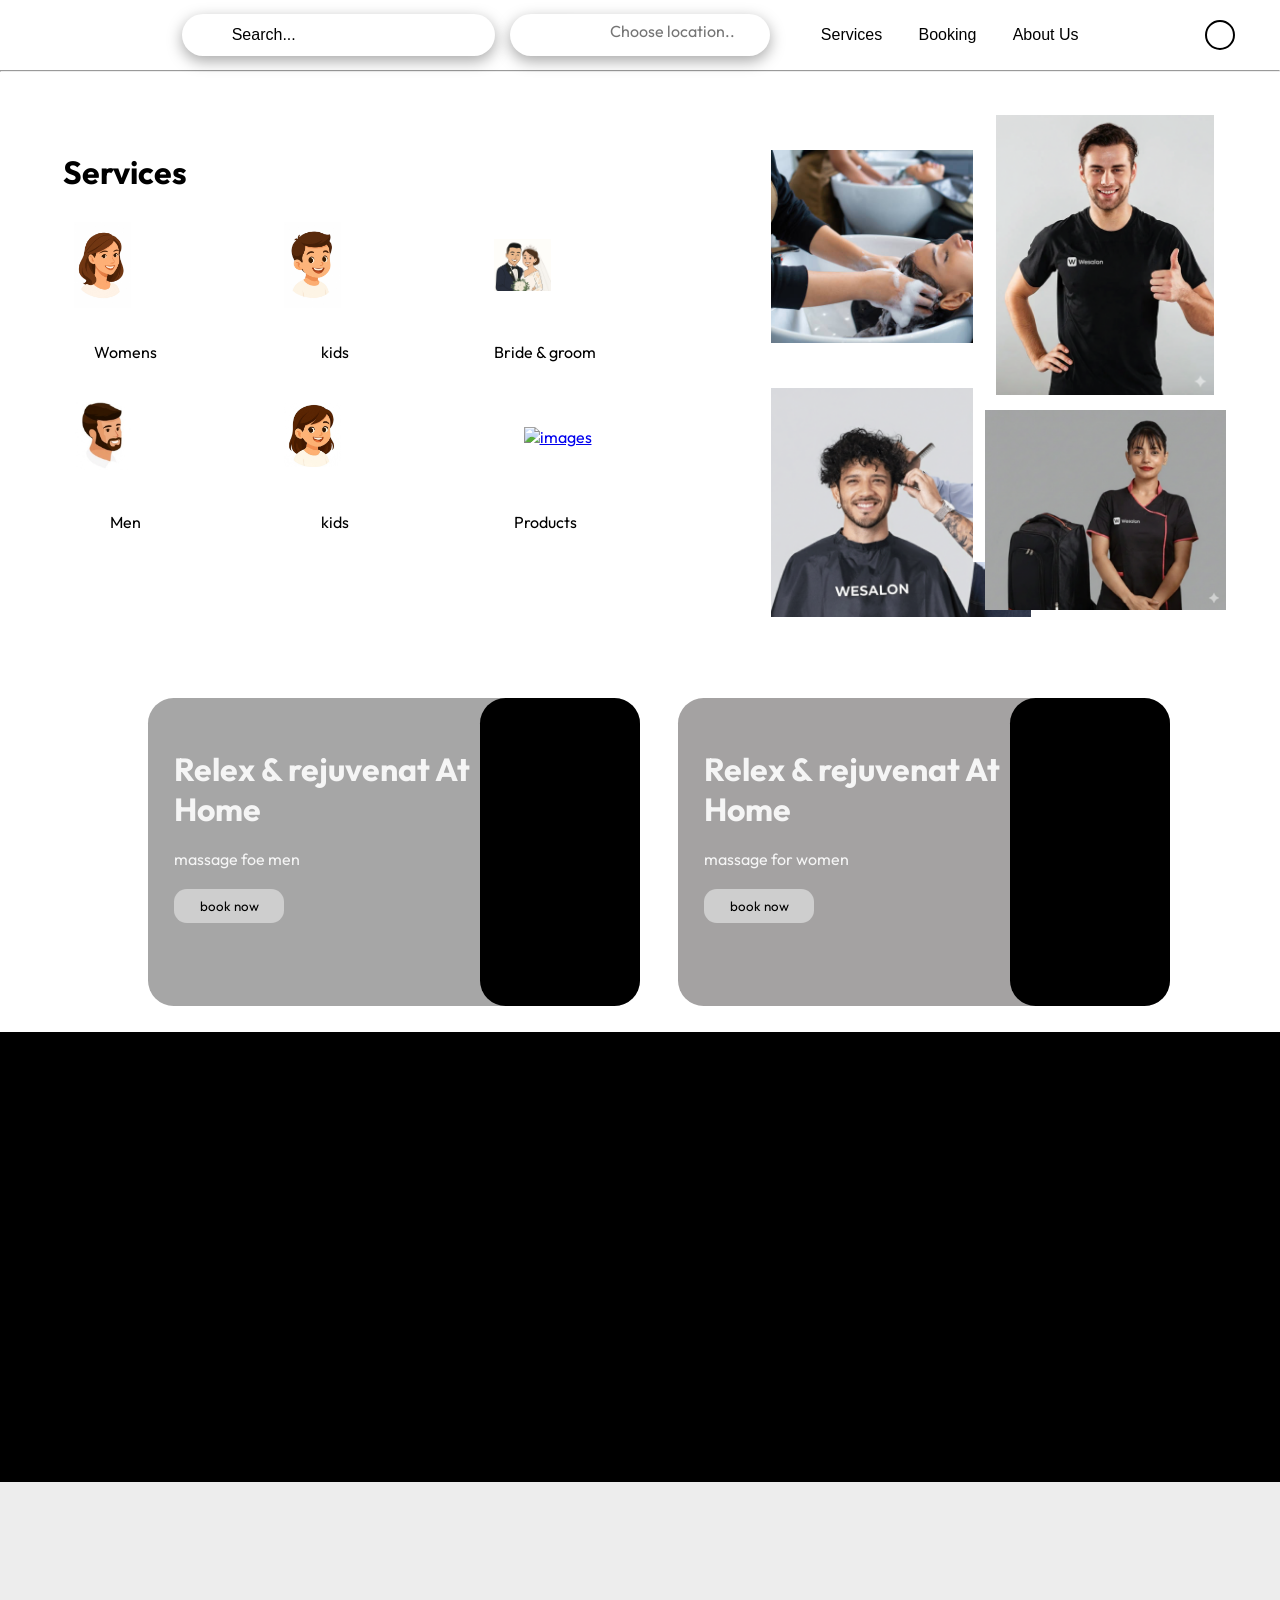
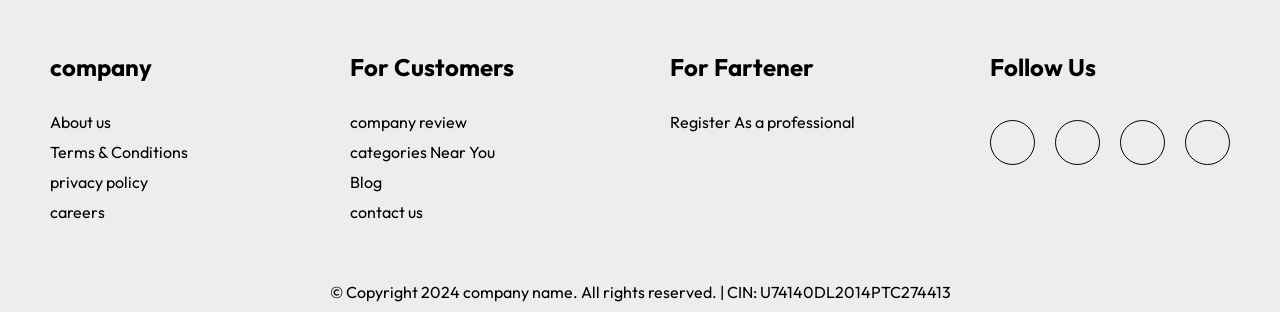
==== index.html @ 605c1a3d "Fix HTML syntax for service images" ====
<!DOCTYPE html>
<html lang="en">
  <head>
    <meta charset="UTF-8" />
    <meta name="viewport" content="width=device-width, initial-scale=1.0" />
    <title>Salons | for you...</title>
    <link rel="stylesheet" href="style.css" />
    <!-- Remix icon CDN -->
    <link
      href="https://cdn.jsdelivr.net/npm/remixicon@4.5.0/fonts/remixicon.css"
      rel="stylesheet"
    />
    <link rel="stylesheet" href="https://cdn.jsdelivr.net/npm/swiper@12/swiper-bundle.min.css" />

  
    <script src="main.js" defer></script>
    <!-- Importing JavaScript file -->


    <link rel="preconnect" href="https://fonts.googleapis.com">
<link rel="preconnect" href="https://fonts.gstatic.com" crossorigin>
<link href="https://fonts.googleapis.com/css2?family=Kanit:ital,wght@0,100;0,200;0,300;0,400;0,500;0,600;0,700;0,800;0,900;1,100;1,200;1,300;1,400;1,500;1,600;1,700;1,800;1,900&family=Outfit:wght@100..900&family=Poppins:ital,wght@0,100;0,200;0,300;0,400;0,500;0,600;0,700;0,800;0,900;1,100;1,200;1,300;1,400;1,500;1,600;1,700;1,800;1,900&family=Ubuntu:ital,wght@0,300;0,400;0,500;0,700;1,300;1,400;1,500;1,700&display=swap" rel="stylesheet">
  </head>
  <body>
    <div class="header">
      <div class="nav-bar">
        <div class="logo-div">
          <!-- <img src="/mainlogo2-removebg-preview.png" alt=""> -->
        </div>
        <div class="search-bar">
          <input type="text" placeholder="Search..." />
          <i class="ri-search-2-line"></i>
        </div>
        <div class="location">
          <i class="ri-map-pin-line"></i>
          <a href="/location.html"><input type="text" placeholder="Choose location.." /></a>
        </div>
        <div class="manu-bar">
          <a id="menu" href="service.html">Services</a>
          <a id="menu" href="booking.html">Booking</a>
          <a id="menu" # href="#">About Us</a>
        </div>
        <div class="cart-login">
          <a id="cart" href="#"><i class="ri-shopping-cart-2-line"></i></a>
          <div class="div-login">
            <a href="salon.html"><i class="ri-user-line" onclick="toggleDiv()"></i></a>
          </div>
  
          <div class="hidden-div" id="secondDiv" style="display: none;">
            <a id="hidden-menu" href="./login of salon/salon.html" target="_self"><div class="hidden-menu-div">
                  <h4>login</h4>
            </div></a>
            <div class="hidden-menu-div">
              <a id="hidden-menu" href="">Sign Up</a>
            </div>
          </div>
        </div>
      </div>
<hr>
<br>
<br>
      <div class="services-video-container">
        <div class="services-div">
          <h1>Services</h1>
          <div class="service-type">
            <a href="productPage.html"><img src="logo2.jpeg" alt="images"  /></a>
          </div>
          <label for="">Womens</label>

          <div class="service-type">
            <a href="salon_men.html"><img src="logomen.jpeg" alt="images"  /></a>
          </div>
          <label for="">Men</label>

          <div class="service-type">
            <a href="kids.section.html"><img src="/logo3.jpeg" alt="images" /></a>
          </div>
          <label for="">kids</label>

          <div class="service-type">
            <a href="kids.section2.html"><img src="/kids.jpeg" alt="images"  /></a>
          </div>
          <label for="">kids</label>

          <div class="service-type">
            <a href="#"><img src="/groom.jpeg" alt="images" /></a>
          </div>
          <label for="">Bride & groom</label>

          <div class="service-type">
            <a href="#"><img src="https://png.pngtree.com/png-clipart/20230430/original/pngtree-skin-care-beauty-beauty-set-png-image_9125811.png" alt="images"  /></a>
          </div>
          <label for="">Products</label>
        </div>

        <div class="video-div">
              <div class="maincontener">
                <div class="container1">
                   <img src="/barber4.jpg" alt="">
                </div>
                <div class="container2">
                  <img src="/Gemini_Generated_Image_om7rg1om7rg1om7r.png" alt="">
                </div>
               
              </div>

              <div class="maincontener2">
                 <div class="container3">
                  <img src="/Gemini_Generated_Image_t4ethut4ethut4et.png" alt="">
                </div>
                <div class="container4">
                  <img src="/Gemini_Generated_Image_2zpx1w2zpx1w2zpx.png" alt="">
                </div>
              </div>

           <!-- <div class="swiper mySwiper">
    <div class="swiper-wrapper">
      <div class="swiper-slide"><img src="Wesalon logo design on sky blue.png" alt=""></div>
      <div class="swiper-slide"><img src="Wesalon logo on warm backdrop.png" alt=""></div>
      <div class="swiper-slide"><img src="/New1.jpg" alt=""></div>
      <div class="swiper-slide"><img src="/new2.jpg" alt=""></div>
      <div class="swiper-slide"><img src="/new3.jpg" alt=""></div>
      <div class="swiper-slide"><img src="/new5.jpg" alt=""></div>
      
    </div>
  </div>

  <!-- Swiper JS -->
  <!-- <script src="https://cdn.jsdelivr.net/npm/swiper@12/swiper-bundle.min.js"></script> -->

  <!-- Initialize Swiper -->
  <!-- <script>
   var swiper = new Swiper(".mySwiper", {
  effect: "cards",
  grabCursor: true,

  autoplay: {
    delay: 1000, // time between slides (3000ms = 3 seconds)
    disableOnInteraction: false, // continue autoplay after user interaction
  },
});

  </script> -->
        </div>

      

      
    </div>
   <br><br>
   <br>

   <div class="secondbox">
<div class="box1">
<div class="s1">
<h1>Relex & rejuvenat At Home</h1>
<br>
<p>massage foe men</p>
<br>
<a href="booking.html"><button>book now</button></a>
</div>
<div class="s2">
<img src="https://img.freepik.com/free-photo/high-angle-man-getting-massage_23-2150649770.jpg?semt=ais_user_personalization&w=740&q=80" alt="">
</div>
</div>

 <div class="box2"> 
  <div class="s1">
<h1>Relex & rejuvenat At Home</h1>
<br>
<p>massage for women</p>
<br>
<a href="booking.html"><button>book now</button></a>
</div>
<div class="s2">
<img src="https://images.pexels.com/photos/19641809/pexels-photo-19641809.jpeg?cs=srgb&dl=pexels-jonathanborba-19641809.jpg&fm=jpg" alt="">
</div>
</div> 
   </div>

   <div class="secondbox1">
<!-- <div class="box11">
<video autoplay loop muted plays-inline id="video">
                <source src="/Scene (1).mp4" type="video/mp4">
                </source>
            </video>
</div> -->

<div class="box12">
  <a href="video.booking.html"><video autoplay loop muted plays-inline id="video">
                <source src="/Notification-remix.mp4" type="video/mp4">
                </source>
            </video></a>
</div>

<!-- <div class="box13">
  <video autoplay loop muted plays-inline id="video">
                <source src="/Scene (3).mp4" type="video/mp4">
                </source>
            </video>
</div> -->
   </div>

<div class="main-produt">
  <div class="produt1">
  
    </thead>
  </div> 
</div> 

   


   

    

    <div class="footer-section">
      <div class="footer-section1">
        <div class="upper">
          <h1></h1>
        </div>
        <div class="lower">
          <h3 id="footer-heading">company</h3>
          <ul type="none">
            <li>About us</li>
            <li>Terms &amp; Conditions</li>
            <li>privacy policy</li>
            <li>careers</li>
          </ul> 
        </div>
      </div>
      <div class="footer-section1">
        <div class="upper1"></div>
        <div class="lower1">
          <h3 id="footer-heading">For Customers</h3>
          <ul type="none">
            <li>company review</li>
            <li>categories Near You</li>
            <li>Blog</li>
            <li>contact us</li>
          </ul> 
        </div>
      </div>
      <div class="footer-section1">
        <div class="upper1"></div>
        <div class="lower1">
          <h3 id="footer-heading">For Fartener</h3>
          <ul type="none">
            <li>Register As a professional</li>
            
          </ul> 
        </div>
      </div>
      <div class="footer-section1">
        <div class="upper1"></div>
        <div class="lower1">
          <h3 id="footer-heading">Follow Us</h3>
          <div class="social-media-icons">
            <div class="social-icon">
              <i class="ri-facebook-circle-line"></i>
            </div>
            <div class="social-icon">
              <i class="ri-instagram-line"></i>
            </div>
            <div class="social-icon">
              <i class="ri-linkedin-box-line"></i>
            </div>
            <div class="social-icon">
              <i class="ri-twitter-line"></i>
            </div>
          </div>
        </div>
      </div>
    </div>

    <div class="copyright">
     
      <p> © Copyright 2024 company name. All rights reserved. | CIN: U74140DL2014PTC274413</p>
    </div>
<script src="https://cdn.jsdelivr.net/npm/swiper@12/swiper-bundle.min.js"></script>

  </body>
</html>
---- style.css ----
*{
    margin: 0;
    padding: 0;
    box-sizing: border-box;
    --grey:rgb(255, 255, 255);
    --black:black;
    --white: white;
    --blue:#3498db;
    font-family: "Outfit", sans-serif;
}

html,body{
    height:100%;
    width: 100%;
    background-color:var(--grey);
    scroll-behavior: smooth;
    position: relative;
}
.header{
    height: fit-content;
    width: 100%;
}

.nav-bar{
    height: 70px;
    width: 100%;
    display: flex;
}

.logo-div{
    height: 100%;
    width: 200px;
    float: left;
    display: flex;
    align-items: center;
    justify-content: center;
    overflow: hidden;
    margin-top: 0.2vw;
}

.logo-div img{
    height: 50px;
    width: 140px;
}

.search-bar{
    height: 100%;
    width: 400px;
    display: flex;
    align-items: center;
    justify-content: flex-end;
    position: relative;
}

.search-bar input{
    height: 60%;
    width: 95%;
    border-radius: 50px;
    padding-left: 50px;
    font-size: 16px;
    font-family: 'Segoe UI', Tahoma, Geneva, Verdana, sans-serif;
    color: var(--black);
    box-shadow: rgba(0, 0, 0, 0.35) 0px 5px 15px;
    border: none;
    outline: none;
}

.search-bar input::placeholder{
    font-family: 'Segoe UI', Tahoma, Geneva, Verdana, sans-serif;
    font-size: 16px;
    color: var(--black);
}

.search-bar input:focus{
    outline: 2px solid var(--blue);
}

.ri-search-2-line{
    position: absolute;
    left: 10%;
}

.location{
    height: 100%;
    width: 350px;
    float: right;
    display: flex;
    align-items: center;
    justify-content: center;
    position: relative;
}

.ri-map-pin-line{
    font-size: 20px;
    position: absolute;
    left: 10%;
}

.location input{
    height: 60%;
    width: 90%;
    border-radius: 50px;
    padding-left: 50px;
    padding-top: 0.7vw;
    font-size: 16px;
    border: none;
    outline: none;
    box-shadow: rgba(255, 255, 255, 0.35) 0px 5px 15px;
}

.location a{
    height: 60%;
    width: 90%;
    border-radius: 50px;
    padding-left: 50px;
    font-size: 16px;
    border: none;
    outline: none;
    box-shadow: rgba(0, 0, 0, 0.35) 0px 5px 15px;
}

.location input:focus{
    outline: 2px solid var(--blue);
}

.manu-bar{
    height: 100%;
    width: 400px;
    display: flex;
    align-items: center;
    justify-content: space-evenly;
}

#menu{
    text-decoration: none;
    color: var(--black);
    font-family: 'Segoe UI', Tahoma, Geneva, Verdana, sans-serif;
    font-size: 16px;
    transition: transform 0.3s ease;
    position: relative;
    display: inline-block;
}

#menu::before {
    content: '';
    position: absolute;
    left: 0;
    bottom: 0;
    height: 2px;
    width: 100%;
    background-color:var(--blue);
    transform: scale(0);
    transition: transform 0.3s ease;
}

#menu:hover::before {
    transform: scale(1);
}

.cart-login{
    height: 100%;
    width: 200px;
    display: flex;
    align-items: center;
    justify-content: space-evenly;
    cursor: pointer;
}

#cart{
    text-decoration: none;
    color: var(--black);
    font-family: 'Segoe UI', Tahoma, Geneva, Verdana, sans-serif;
    font-size: 26px;
    transition: transform 0.3s ease;
}

#cart:hover{
    transform: rotate(3deg);
}

.div-login{
    height: 30px;
    width: 30px;
    border-radius: 50%;
    border: 2px solid black;
    display: flex;
    align-items: center;
    justify-content: center;
    font-size: 24px;
}

#user{
    text-decoration: none;
}

.div-login:hover {
    transform: scale(1.05);
}

.div-login:active {
    transform: scale(0.95);
}

.hidden-div{
    display: none; 
    width: 200px;
    height: 150px;
    border: 2px solid var(--black);
    color: white;
    display: flex;
    align-items: center;
    justify-content: center;
    font-size: 20px;
    margin-top: 40px;
    border-radius: 5px;
    position: absolute;
    top: 4%;
    right: 1%;
    box-shadow: rgba(0, 0, 0, 0.19) 0px 10px 20px, rgba(0, 0, 0, 0.23) 0px 6px 6px;
    display: flex;
    flex-direction: column;
    justify-content: center;
    justify-content: space-evenly;
    border-radius: 10px;
    z-index: 2;
    background-color: var(--grey);
}

#hidden-menu{
    text-decoration: none;
    color: var(--black);
    font-family: 'Segoe UI', Tahoma, Geneva, Verdana, sans-serif;
    font-size: 16px;
    transition: transform 0.3s ease;
    color: #FFF;
    
}

 a .hidden-menu-div{
    height: 40px;
    width: 90%;
    background-color: var(--black);
    border-radius: 10px;
    display: flex;
    align-items: center;
    justify-content: center;
    transition: 0.5s ease;
}

.hidden-menu-div:hover{
    background-color: var(--blue);
}

.services-video-container{
    height: 500px;
    width: 100%;
    display: flex;
}

.services-div{
    height: 420px;
    width: 50%;
    display: flex;
    flex-direction: column;
    flex-wrap: wrap;
    gap: 20px;
    align-items: center;
    justify-content: flex-end;
    padding-left: 30px;
}

.service-type{
    height: 110px;
    width: 25%;
    background-color:#ffffff;
    border-radius: 12px 12px 12px 12px;
    display: flex;
    align-items: center;
    justify-content: center;
    overflow: hidden;
    padding-left: 10px;
}

.service-type img{
    height: 50%;
    width: 40%;
    /* aspect-ratio: 3/2; */
    object-fit: contain;
    margin-left: 15px;
    transition: transform 0.3s ease;
}

.service-type img:hover{
    transform: scale(1.05);
}
.service-type label{
    padding-left: 5vw;
}

.video-div{
    height: 90%;
    width: 50%;
display: flex;
      justify-content: center;
      align-items: center;
    
}

.video-div video {
    height: 90%;
    width: 90%;
}

.swiper {
      width: 260px;
      height: 360px;
      
    }

    .swiper-slide {
      display: flex;
      align-items: center;
      justify-content: center;
      border-radius: 18px;
      font-size: 22px;
      font-weight: bold;
      color: #fff;
    }

    .swiper-slide img{
        height: 360px;
        width: 260px;
    }
    .swiper-slide:nth-child(1n) {
      background-color: rgb(206, 17, 17);
      
    }

    .swiper-slide:nth-child(2n) {
      background-color: rgb(13, 22, 29);
    }

    .swiper-slide:nth-child(3n) {
      background-color: rgb(10, 184, 111);
    }

    .swiper-slide:nth-child(4n) {
      background-color: rgb(211, 122, 7);
    }

    .swiper-slide:nth-child(5n) {
      background-color: rgb(118, 163, 12);
    }

    .swiper-slide:nth-child(6n) {
      background-color: rgb(180, 10, 47);
    }

    .swiper-slide:nth-child(7n) {
      background-color: rgb(35, 99, 19);
    }

    .swiper-slide:nth-child(8n) {
      background-color: rgb(0, 68, 255);
    }

    .swiper-slide:nth-child(9n) {
      background-color: rgb(218, 12, 218);
    }

    .swiper-slide:nth-child(10n) {
      background-color: rgb(54, 94, 77);
    }
    
    .swiper-slide:nth-child(1n) video {
      height: 100%;
    width: 100%;
    }



.secondbox{
    height: 40vh;
    width: 100%; 
    background-color: rgb(255, 255, 255);
    display: flex;
    justify-content: center;
    align-items: center;
    padding: 2vw;

}


.box1{
    height: 100%;
    width: 40%;
    background-color: rgb(166, 166, 166);
    margin: 3vw;
    display: flex;
    border-radius: 2vw;
}


.box2{
    height: 100%;
    width: 40%;
    background-color:rgb(164, 162, 162);
    display: flex;
    border-radius: 2vw;
}



.s1{
height: 100%;
width: 74%;
color: whitesmoke;
padding-top: 4vw;
padding-left: 2vw;

}


.s2{
height: 100%;
width: 36%;
background-color: rgb(0, 0, 0);
border-radius: 2vw;
}

.s2 img{
    height: 324px;
    width: 30-0px;
   border-radius: 0vw 2vw 2vw 0;
}

.s1 button{
    padding: 0.7vw 2vw;
    background-color: #cecece;
    border-radius: 1vw;
    border: none;
}









.secondbox1{
    height: 50vh;
    width: 100%; 
    background-color: rgb(0, 0, 0);
    display: flex;
    justify-content: center;
    align-items: center;
    padding: 0.7vw;

}



.box11{
    height: 100%;
    width: 50%;
    background-color: rgb(0, 0, 0);
    margin: 1vw;
    border-radius: 2vw;
}

.box11 video{
    height: 100%;
    width: 100%;
    border-radius: 2vw;
}



.box12{
    height: 100%;
    width: 50%;
    background-color:rgb(0, 0, 0);
}

.box12 video{
    height: 100%;
    width: 100%;
}

.box13{
    height: 100%;
    width: 50%;
    background-color:rgb(0, 0, 0);
 margin-left: 1.5vw;
}

.box13 video{
    height: 100%;
    width: 100%;
}



.maincontener
{
    height: 100%;
    width: 30%;
/* background-color: aqua; */
margin: 1vw;
}

.maincontener2
{
    height: 100%;
    width: 30%;
    background-color: rgb(255, 255, 255);
}

.container1{
    height: 50%;
    width: 100%;
    /* background-color: #7e7777; */
    margin: 0.2vw;
    margin-bottom: 1vw;
}

.container1 img{
     height: 290px;
    width: 290px;
    object-fit: contain;
    padding-bottom: 2vw;
}

.container2{
    height: 58%;
    width: 100%;
    /* background-color: #8a8282; */
     margin: 0.2vw;
}

.container2 img{
     height: 300px;
    width: 260px;
    object-fit: contain;
}

.container3{
    height: 60%;
    width: 100%;
    /* background-color: #722828; */
     margin: 0.2vw;
     margin-bottom: 2vw;
}
.container4{
    height: 40%;
    width: 100%;
    /* background-color: #413b3b; */
     margin: 0.2vw;
}

.container4 img{
    height: 200px;
    width: 260px;
    object-fit: contain;
}
.container3 img{
    height: 280px;
    width: 260px;
    object-fit: contain;
}







.heading-massage-services{
    height: 60px;
    width: 100%;
    margin-top: 40px;
    padding-left: 50px;
}



.footer-section{
    height: 400px;
    width: 100%;
    background-color: rgba(235, 235, 235, 0.877);
    display: flex;
}

.footer-section1{
    height: 100%;
    width: 25%;
}

.upper{
    height: 170px;
    width: 100%;
}

.lower{
    height:calc(100% - 170px);
    width: 100%;
    padding-left: 50px;
}

.upper1{
    height: 170px;
    width: 100%;
}

.lower1{
    height: calc(100% - 170px);
    width: 100%;
    padding-left: 30px;
}

#footer-heading{
    font-size: 24px;
    margin-bottom: 30px;
}

li{
    margin-bottom: 10px;
}

.social-media-icons{
height: 60px;
width: 100%;
display: flex;
justify-content: flex-start;
align-items: center;
gap: 20px;
}

.social-icon{
    height: 45px;
    width: 45px;
    border-radius: 50%;
    border: 1px solid var(--black);
    display: flex;
    align-items: center;
    justify-content: center;
    font-size: 20px;
}

.social-icon:hover{
    background-color: var(--black);
    color: white;
}

.copyright{
    height: 30px;
    width: 100%;
    background-color: rgba(235, 235, 235, 0.877);
    text-align: center;
}

.mainbox{
    height: 100%;
    width: 100%;
    /* background-color: aquamarine; */
    display: flex;
    border-radius: 20px;
    flex-wrap: wrap;
    padding-left: 50px;
}
.card{
   height: 320px;
   width: 260px;
   display: flex;
   align-items: center;
   justify-content: center;
   flex-direction: column; 
   margin: 20px;
   border-radius: 10px;
   border: 0.1px solid rgb(79, 73, 73);
}
.upperpart{
    height: 65%;
    width: 100%;
    border-radius: 10px 10px 0px 0px;
    overflow: hidden;
}

.upperpart img{
    height: 100%;
    width: 100%;
    object-fit: cover;
    border-radius: 10px 10px 0px 0px;
    transition: transform 0.3s ease;
}

.upperpart img:hover{
    transform: scale(1.05);
}

.lowerpart{
    height: 35%;
    width: 100%;
    display: flex;
    align-items: flex-start;
    justify-content: center;
    flex-direction: column;
    border-radius: 0px 0px 10px 10px;
    padding-left: 10px;
}

#link{
    text-decoration: none;
    color: var(--black);
}
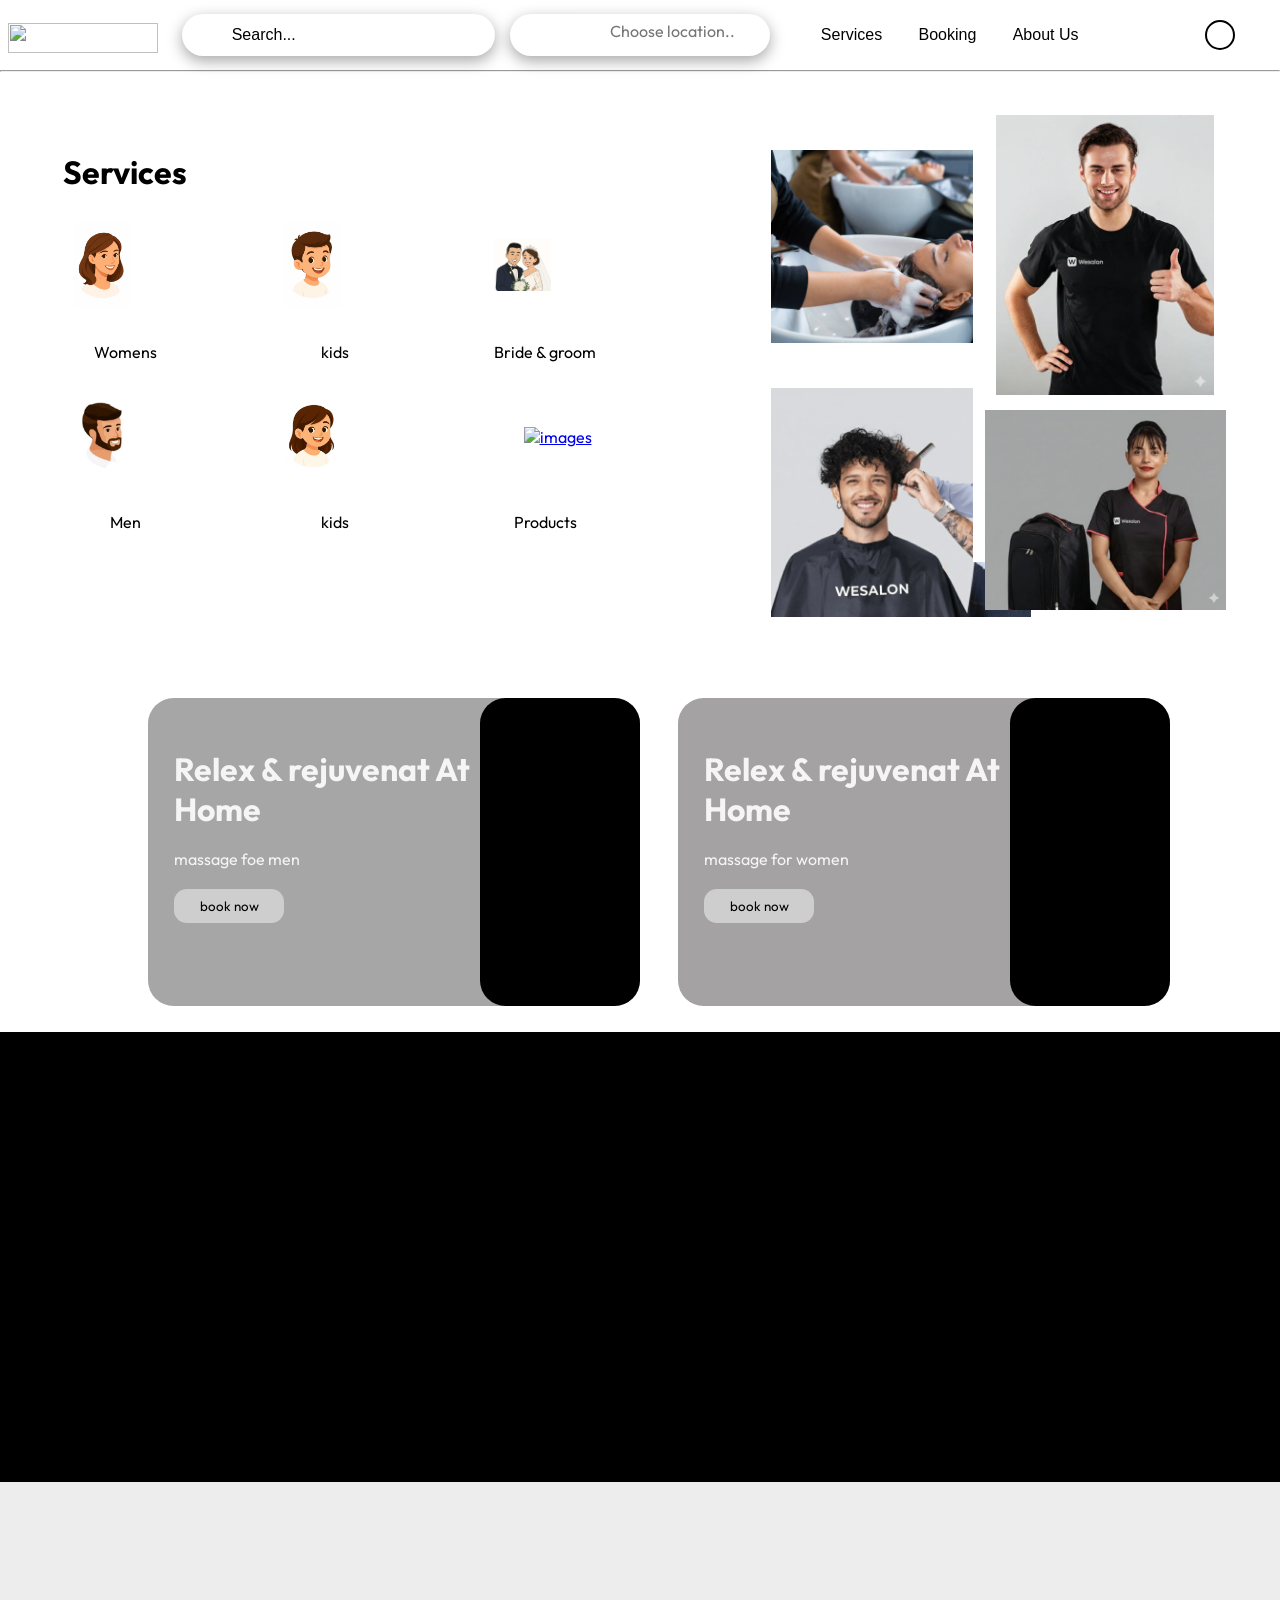
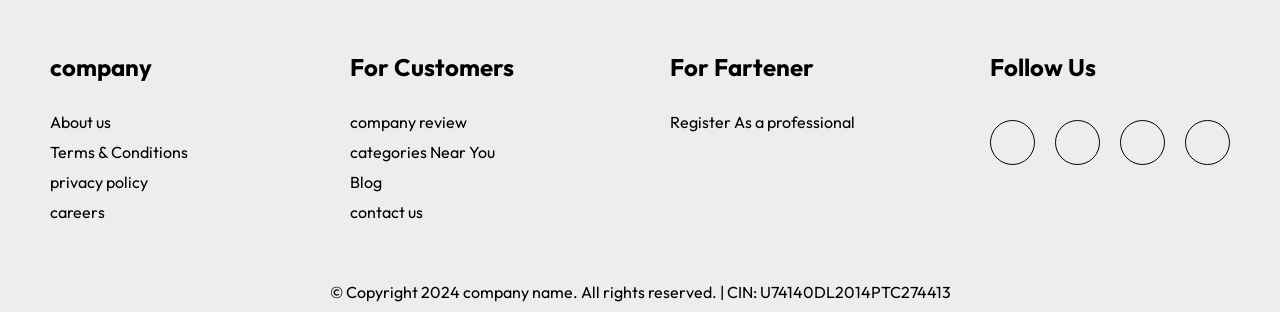
==== commit aed15173: "Replace logo image in header with new image" ====
--- a/index.html
+++ b/index.html
@@ -25,7 +25,7 @@
     <div class="header">
       <div class="nav-bar">
         <div class="logo-div">
-          <!-- <img src="/mainlogo2-removebg-preview.png" alt=""> -->
+      <img src="wesalon 2.jpeg" alt=""> 
         </div>
         <div class="search-bar">
           <input type="text" placeholder="Search..." />
@@ -33,7 +33,7 @@
         </div>
         <div class="location">
           <i class="ri-map-pin-line"></i>
-          <a href="/location.html"><input type="text" placeholder="Choose location.." /></a>
+          <a href="index2.html"><input type="text" placeholder="Choose location.." /></a>
         </div>
         <div class="manu-bar">
           <a id="menu" href="service.html">Services</a>
@@ -72,22 +72,22 @@
           </div>
           <label for="">Men</label>
 
-          <div class="service-type">
-            <a href="kids.section.html"><img src="/logo3.jpeg" alt="images" /></a>
+          <div class="service-type1">
+            <a href="kids.section.html"><img src="logo3.jpeg" alt="images" /></a>
           </div>
           <label for="">kids</label>
 
-          <div class="service-type">
-            <a href="kids.section2.html"><img src="/kids.jpeg" alt="images"  /></a>
+          <div class="service-type1">
+            <a href="kids.section2.html"><img src="kids.jpeg" alt="images"  /></a>
           </div>
           <label for="">kids</label>
 
-          <div class="service-type">
-            <a href="#"><img src="/groom.jpeg" alt="images" /></a>
+          <div class="service-type1">
+            <a href="#"><img src="groom.jpeg" alt="images" /></a>
           </div>
           <label for="">Bride & groom</label>
 
-          <div class="service-type">
+          <div class="service-type1">
             <a href="#"><img src="https://png.pngtree.com/png-clipart/20230430/original/pngtree-skin-care-beauty-beauty-set-png-image_9125811.png" alt="images"  /></a>
           </div>
           <label for="">Products</label>
@@ -96,20 +96,20 @@
         <div class="video-div">
               <div class="maincontener">
                 <div class="container1">
-                   <img src="/barber4.jpg" alt="">
+                   <img src="barber4.jpg" alt="">
                 </div>
                 <div class="container2">
-                  <img src="/Gemini_Generated_Image_om7rg1om7rg1om7r.png" alt="">
+                  <img src="Gemini_Generated_Image_om7rg1om7rg1om7r.png" alt="">
                 </div>
                
               </div>
 
               <div class="maincontener2">
                  <div class="container3">
-                  <img src="/Gemini_Generated_Image_t4ethut4ethut4et.png" alt="">
+                  <img src="Gemini_Generated_Image_t4ethut4ethut4et.png" alt="">
                 </div>
                 <div class="container4">
-                  <img src="/Gemini_Generated_Image_2zpx1w2zpx1w2zpx.png" alt="">
+                  <img src="Gemini_Generated_Image_2zpx1w2zpx1w2zpx.png" alt="">
                 </div>
               </div>
 
@@ -188,7 +188,7 @@
 
 <div class="box12">
   <a href="video.booking.html"><video autoplay loop muted plays-inline id="video">
-                <source src="/Notification-remix.mp4" type="video/mp4">
+                <source src="Notification-remix.mp4" type="video/mp4">
                 </source>
             </video></a>
 </div>
@@ -261,7 +261,8 @@
               <i class="ri-facebook-circle-line"></i>
             </div>
             <div class="social-icon">
-              <i class="ri-instagram-line"></i>
+              <a href="https://www.instagram.com/wesalon_/"> <i class="ri-instagram-line"></i></a>
+             
             </div>
             <div class="social-icon">
               <i class="ri-linkedin-box-line"></i>
--- a/style.css
+++ b/style.css
@@ -41,8 +41,8 @@
 }
 
 .logo-div img{
-    height: 50px;
-    width: 140px;
+     height: 30px;
+    width: 150px;
 }
 
 .search-bar{
@@ -297,6 +297,7 @@
 }
 .service-type label{
     padding-left: 5vw;
+    display: none;
 }
 
 .video-div{
@@ -718,4 +719,193 @@
     color: var(--black);
 }
 
-
+.service-type1{
+    height: 110px;
+    width: 25%;
+    background-color:#ffffff;
+    border-radius: 12px 12px 12px 12px;
+    display: flex;
+    align-items: center;
+    justify-content: center;
+    overflow: hidden;
+    padding-left: 10px;
+}
+
+
+.service-type1 img{
+    height: 50%;
+    width: 40%;
+    /* aspect-ratio: 3/2; */
+    object-fit: contain;
+    margin-left: 15px;
+    transition: transform 0.3s ease;
+}
+
+.service-type1 img:hover{
+    transform: scale(1.05);
+}
+.service-type label{
+    padding-left: 10vw;
+}
+
+
+
+
+
+
+
+
+
+
+
+
+
+
+
+@media(max-width:1024px){
+
+.search-bar{
+width:300px;
+}
+
+.service-type1{
+    display: none;
+}
+
+.location{
+width:250px;
+}
+
+.services-video-container{
+flex-direction:column;
+height:auto;
+}
+
+.services-div{
+width:100%;
+}
+
+.video-div{
+width:100%;
+justify-content:center;
+}
+
+.maincontener,
+.maincontener2{
+width:45%;
+}
+
+}
+
+
+/* ---------- MOBILE ---------- */
+
+@media(max-width:768px){
+
+.nav-bar{
+flex-wrap:wrap;
+height:auto;
+gap:10px;
+padding:10px;
+}
+
+.logo-div{
+width:auto;
+}
+
+.search-bar,
+.location{
+width:100%;
+}
+
+.cart-login{
+width:auto;
+}
+
+/* services section */
+
+.services-video-container{
+flex-direction:column;
+}
+
+.services-div{
+width:100%;
+justify-content:center;
+}
+
+.service-type{
+width:45%;
+}
+
+/* image grid */
+
+.video-div{
+flex-direction:column;
+align-items:center;
+}
+
+.maincontener,
+.maincontener2{
+width:100%;
+}
+
+/* promo boxes */
+
+.secondbox{
+flex-direction:column;
+height:auto;
+}
+
+.box1,
+.box2{
+width:100%;
+margin:15px 0;
+}
+
+.s2 img{
+width:100%;
+height:auto;
+}
+
+/* footer */
+
+.footer-section{
+flex-direction:column;
+height:auto;
+}
+
+.footer-section1{
+width:100%;
+padding:20px;
+}
+
+}
+
+
+/* ---------- SMALL MOBILE ---------- */
+
+@media(max-width:480px){
+
+.service-type{
+width:90%;
+}
+
+.search-bar{
+    display: none;
+}
+
+.cart-login{
+    display: none;
+}
+
+.video-div {
+    display: none;
+}
+
+.services-div label{
+    display: none;
+}
+
+}
+
+
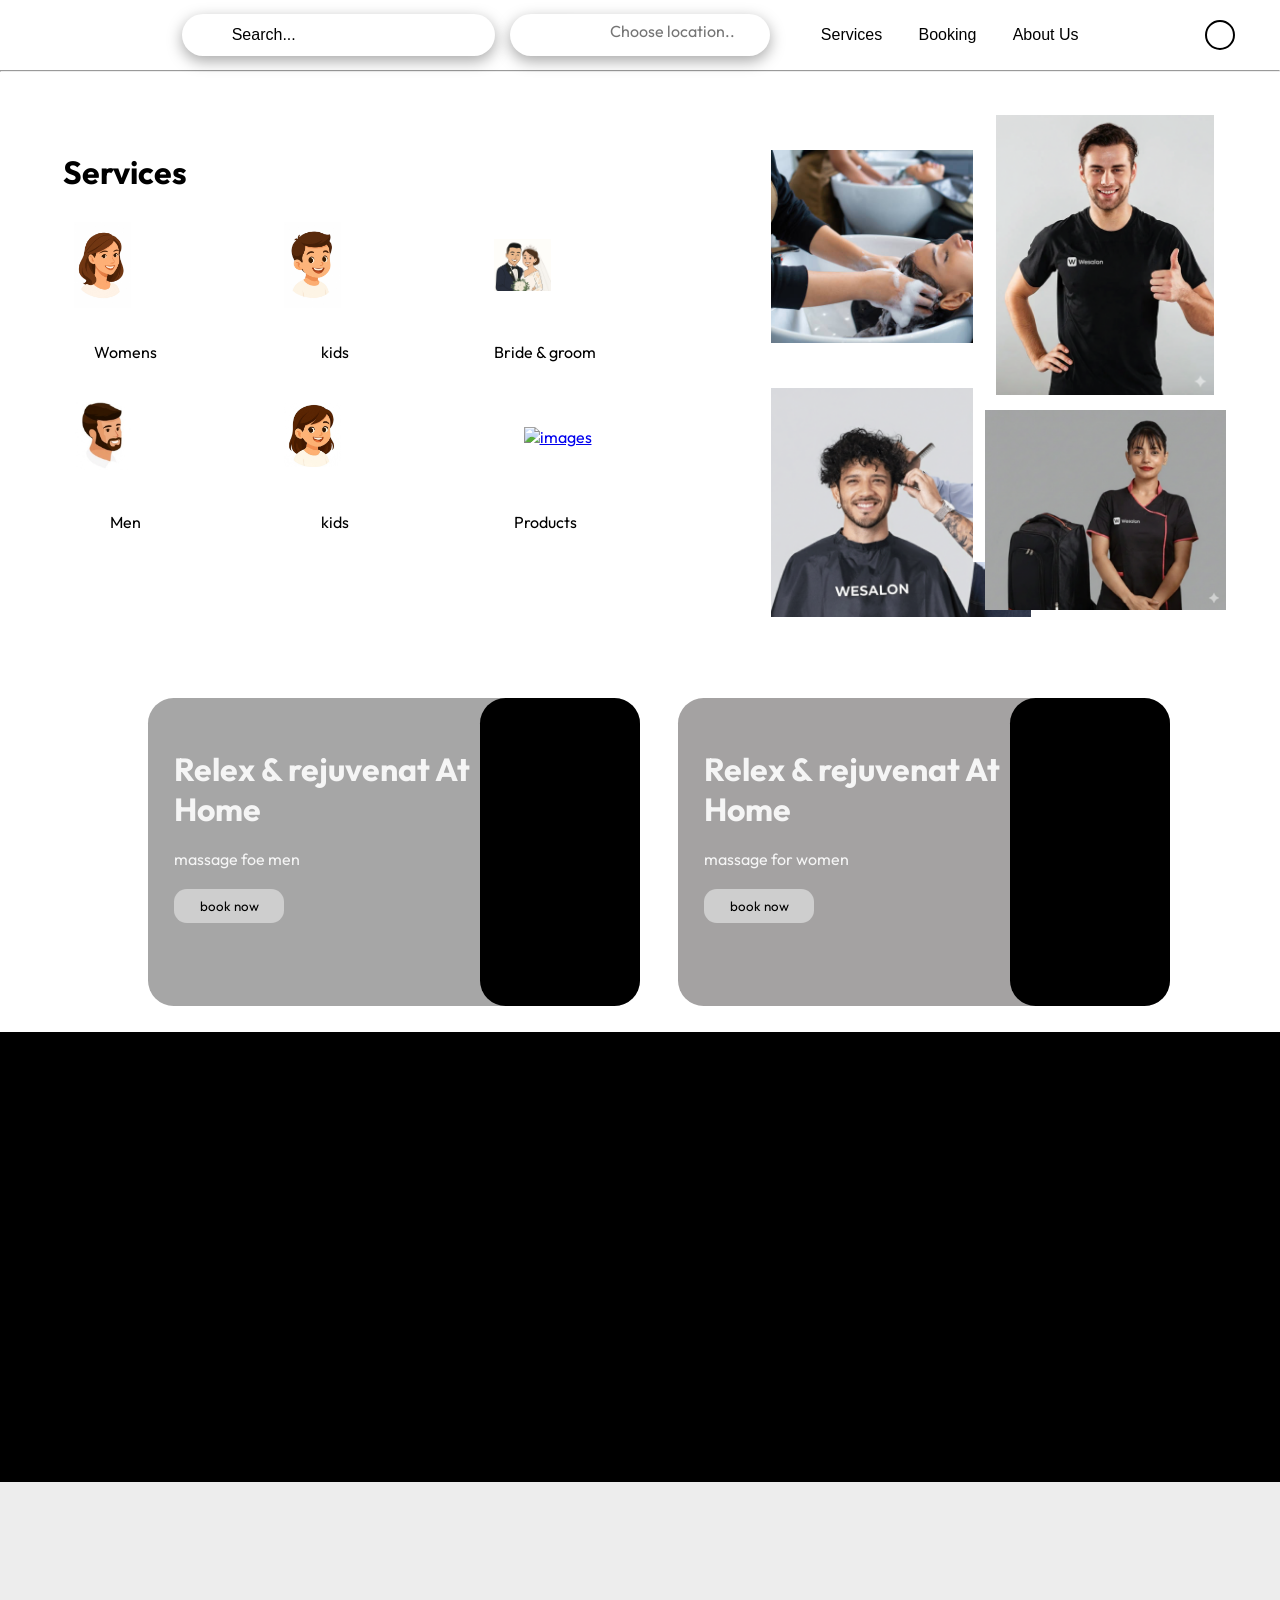
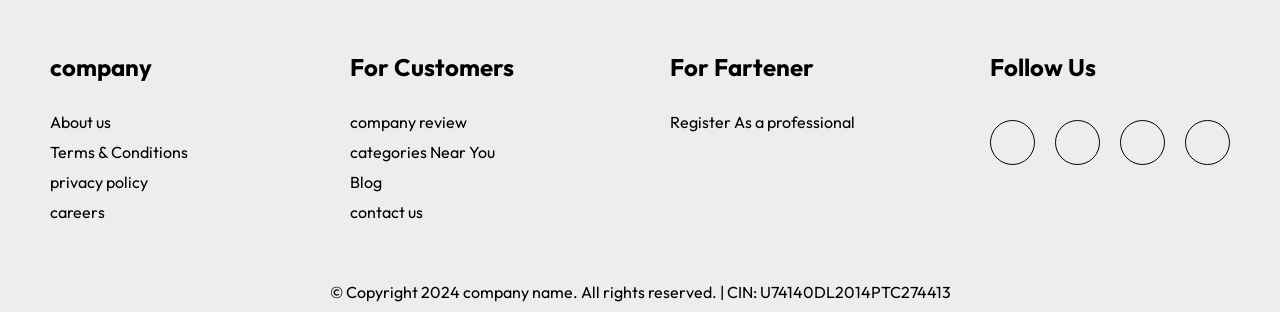
==== commit 596e15ff: "Fix image source in index.html" ====
--- a/index.html
+++ b/index.html
@@ -25,7 +25,7 @@
     <div class="header">
       <div class="nav-bar">
         <div class="logo-div">
-      <img src="wesalon 2.jpeg" alt=""> 
+     
         </div>
         <div class="search-bar">
           <input type="text" placeholder="Search..." />
--- a/style.css
+++ b/style.css
@@ -43,6 +43,7 @@
 .logo-div img{
      height: 30px;
     width: 150px;
+    display: none;
 }
 
 .search-bar{
